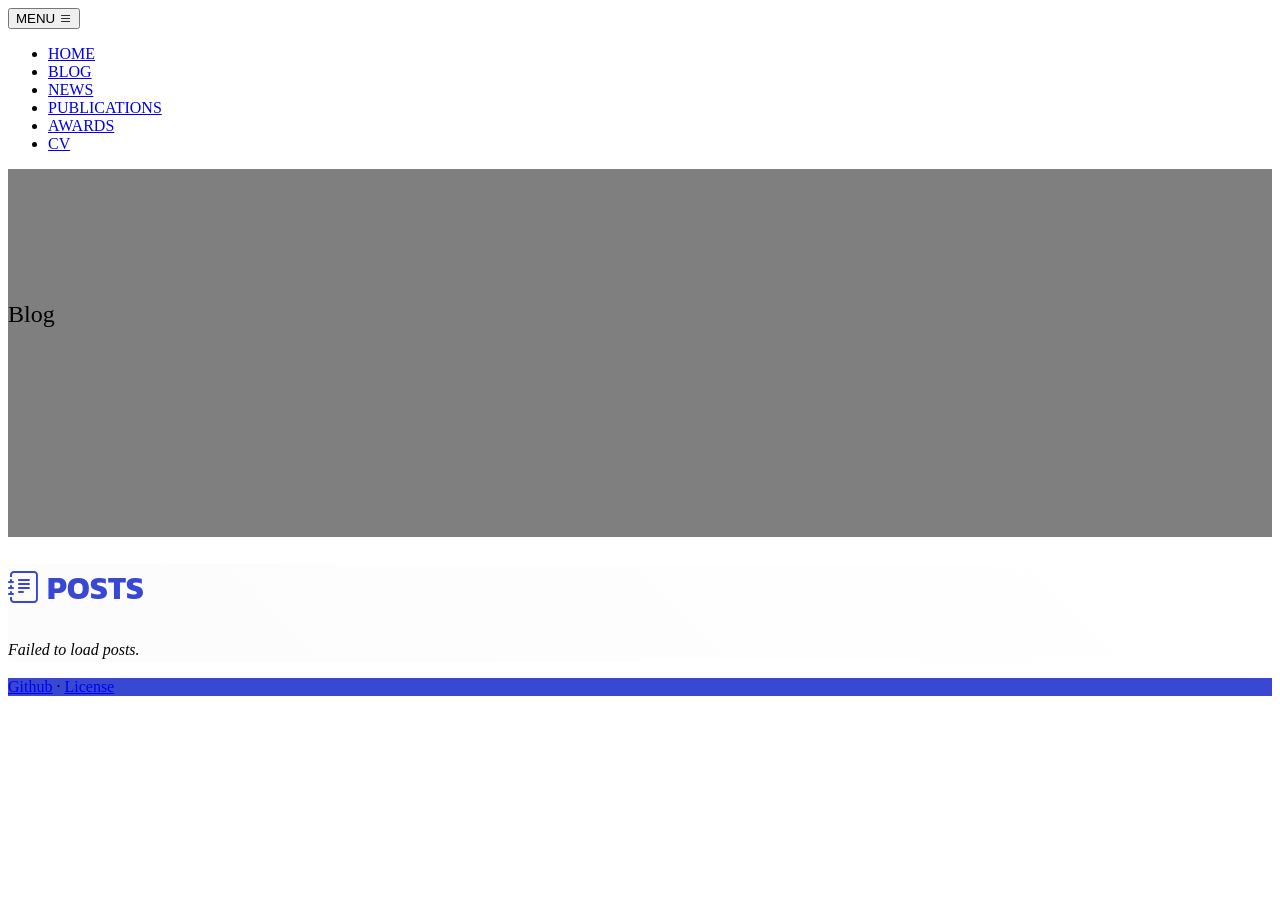
==== blog.html @ c530e41f "added mllm privacy" ====
<!DOCTYPE html>
<html lang="en">

<head>
    <meta charset="utf-8" />
    <meta name="viewport" content="width=device-width, initial-scale=1, shrink-to-fit=no" />
    <meta name="description" content="" />
    <meta name="author" content="" />
    <title id="title">Blog</title>
    <link rel="icon" type="image/x-icon" href="static/assets/jwang.ico" />
    <link href="https://cdn.jsdelivr.net/npm/bootstrap-icons@1.5.0/font/bootstrap-icons.css" rel="stylesheet" />
    <link rel="preconnect" href="https://fonts.gstatic.com" />
    <link href="https://fonts.googleapis.com/css2?family=Newsreader:ital,wght@0,600;1,600&amp;display=swap"
        rel="stylesheet" />
    <link
        href="https://fonts.googleapis.com/css2?family=Mulish:ital,wght@0,300;0,500;0,600;0,700;1,300;1,500;1,600;1,700&amp;display=swap"
        rel="stylesheet" />
    <link href="https://fonts.googleapis.com/css2?family=Kanit:ital,wght@0,400;1,400&amp;display=swap"
        rel="stylesheet" />
    <link type="text/css" href="static/css/styles.css" rel="stylesheet" />
    <link type="text/css" href="static/css/main.css" rel="stylesheet" />
</head>

<body id="page-top">
    <nav class="header navbar navbar-expand-lg navbar-light fixed-top shadow-sm" id="mainNav">
        <div class="container px-5">
            <a id="page-top-title" class="navbar-brand fw-bold" href="index.html"></a>
            <button class="navbar-toggler" type="button" data-bs-toggle="collapse" data-bs-target="#navbarResponsive"
                aria-controls="navbarResponsive" aria-expanded="false" aria-label="Toggle navigation">
                MENU
                <i class="bi-list"></i>
            </button>
            <div class="collapse navbar-collapse" id="navbarResponsive">
                <ul class="navbar-nav ms-auto me-4 my-3 my-lg-0">
                    <li class="nav-item">
                        <a class="nav-link me-lg-3" href="index.html">HOME</a>
                    </li>
                    <li class="nav-item">
                        <a class="nav-link me-lg-3 active" href="blog.html">BLOG</a>
                    </li>
                    <li class="nav-item">
                        <a class="nav-link me-lg-3" href="index.html#news">NEWS</a>
                    </li>
                    <li class="nav-item">
                        <a class="nav-link me-lg-3" href="index.html#publications">PUBLICATIONS</a>
                    </li>
                    <li class="nav-item">
                        <a class="nav-link me-lg-3" href="index.html#awards">AWARDS</a>
                    </li>
                    <li class="nav-item">
                        <a class="nav-link me-lg-3" href="docs/jwang_cv.pdf">CV</a>
                    </li>
                </ul>
            </div>
        </div>
    </nav>

    <section class="top-section" style="background-image: url('static/assets/img/THU.jpg');">
        <div class="top-section-content">
            <div class="container px-5">
                <div class="row">
                    <div class="col-lg-12">
                        <h2 class="text-white display-3 lh-1 mb-4 font-alt">Blog</h2>
                    </div>
                </div>
            </div>
        </div>
    </section>

    <section class="bg-gradient-primary-to-secondary-light py-5" id="blog">
        <div class="container px-5">
            <header>
                <h2 id="blog-subtitle"><i class="bi bi-journal-text"></i>&nbsp;POSTS</h2>
            </header>
            <div class="main-body" id="blog-list"></div>
        </div>
    </section>

    <footer class="bg-bottom text-center py-5">
        <div class="container px-5">
            <div class="text-white-50 small">
                <div id="copyright-text" class="mb-2"></div>
                <a id="github-link" href="https://github.com/lunamos">Github</a>
                <span class="mx-1">&middot;</span>
                <a id="license-link" href="https://github.com/lunamos/lunamos.github.io/blob/master/LICENSE">License</a>
            </div>
        </div>
    </footer>

    <script type="text/javascript" src="static/js/bootstrap.bundle.min.js"></script>
    <script type="text/javascript" src="static/js/js-yaml.min.js"></script>
    <script type="text/javascript" src="static/js/blog.js"></script>
</body>

</html>
---- static/css/main.css ----
@import "./styles.css";


:root{
    --h-title-color:#3948d2;
}

.header {
    border-bottom: solid 2px var(--bs-blue);
}

.bg-bottom {
    background-color: var(--h-title-color);
}

.top-section {
    position: relative;
    padding: 7rem 0;
    background-position: center;
    background-size: cover;
    height: 9rem;
}

.top-section h2 {
    font-weight: 400;
}

.top-section .top-section-content {
    position: relative;
    z-index: 1;
}

.top-section:before {
    content: "";
    position: absolute;
    top: 0;
    left: 0;
    width: 100%;
    height: 100%;
    background: rgba(0, 0, 0, 0.5);
}

section header h2{
    font-family: "Kanit", -apple-system, BlinkMacSystemFont, "Segoe UI", Roboto, "Helvetica Neue", Arial, sans-serif, "Apple Color Emoji", "Segoe UI Emoji", "Segoe UI Symbol", "Noto Color Emoji" !important;
    color: var(--h-title-color);
    font-size: 2.0rem;
    line-height: 3rem;
}

section .main-body{
    font-size: 1.0rem;
    font-weight: 200;
    line-height: 1.5rem;
}

#post-md img {
    display: block;
    max-width: 100%;
    height: auto;
    margin: 1rem auto;
}

#post-md table {
    border-collapse: collapse;
    margin: 1rem 0;
    width: 100%;
}

#post-md table th,
#post-md table td {
    border: 1px solid #cfcfcf;
    padding: 0.4rem 0.7rem;
}

#post-md table th {
    background-color: #f5f5f5;
    font-weight: 600;
}

section .container {
    max-width: 800px; /* 设置你想要的宽度，比如 800px */
}

.bg-gradient-primary-to-secondary-light {
    background: linear-gradient(45deg, #fcfcfc, #ffffff) !important;
}

.bg-gradient-primary-to-secondary-gray {
    background: linear-gradient(45deg, #f0f0f0, #f1f1f1) !important;
}



.on-top {
    position: relative;
    z-index: 10000;
}

.top-bg {
    background-position: center;
    background-size: fill;
    width: 100%;
    height: 100%;
}

.top-bg::before {
    content: "";
    position: absolute;
    top: 0;
    left: 0;
    width: 100%;
    height: 100%;
    background: rgba(0, 0, 0, 0.4);
}



.photo {
    position: relative;
}

.photo img {
    margin-right: 10%;
    height: 12rem;
    margin-top: 4rem;
}


.photo .screen {
    position: absolute;
    background-size: cover;
    pointer-events: auto;
}

.photo .button {
    position: absolute;
    cursor: pointer;
}

@media screen and (max-width: 991px) {

    .photo img {
        height: 12rem;
        margin-top: 3rem;
    }

}

@media screen and (max-width: 736px) {

    .photo img {
        height: 7rem;
        margin-top: 7rem;
    }

}
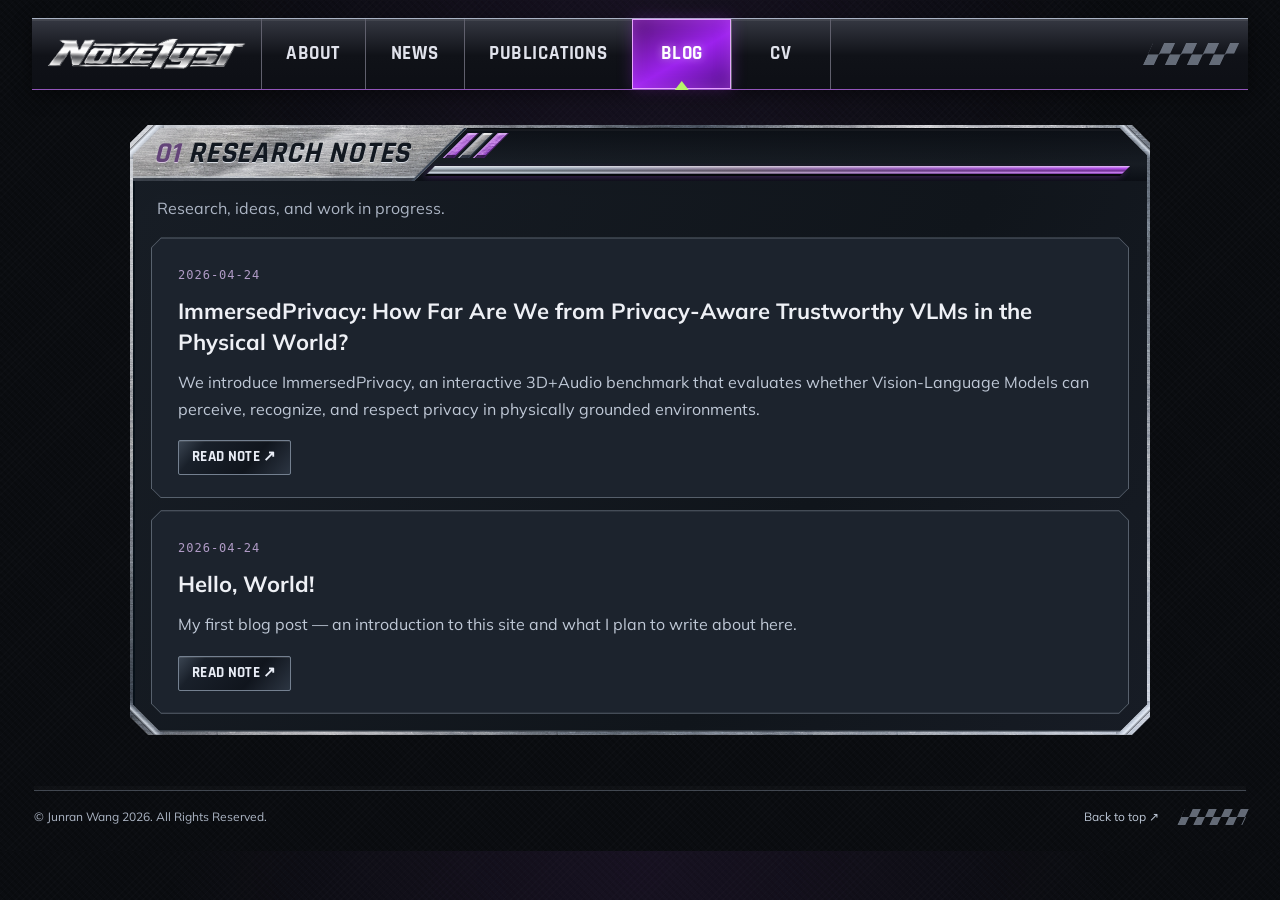
==== commit 46659bcb: "cool nfs ug theme" ====
--- a/blog.html
+++ b/blog.html
@@ -1,95 +1,51 @@
 <!DOCTYPE html>
 <html lang="en">
-
 <head>
     <meta charset="utf-8" />
-    <meta name="viewport" content="width=device-width, initial-scale=1, shrink-to-fit=no" />
-    <meta name="description" content="" />
-    <meta name="author" content="" />
-    <title id="title">Blog</title>
+    <meta name="viewport" content="width=device-width, initial-scale=1" />
+    <meta name="description" content="Junran Wang — AI safety, mechanistic interpretability, and language and multimodal models. M.S. student at Georgia Tech." />
+    <meta name="author" content="Junran Wang" />
+    <meta name="theme-color" content="#101217" />
+    <title id="title">Blog · Junran Wang</title>
     <link rel="icon" type="image/x-icon" href="static/assets/jwang.ico" />
-    <link href="https://cdn.jsdelivr.net/npm/bootstrap-icons@1.5.0/font/bootstrap-icons.css" rel="stylesheet" />
-    <link rel="preconnect" href="https://fonts.gstatic.com" />
-    <link href="https://fonts.googleapis.com/css2?family=Newsreader:ital,wght@0,600;1,600&amp;display=swap"
-        rel="stylesheet" />
-    <link
-        href="https://fonts.googleapis.com/css2?family=Mulish:ital,wght@0,300;0,500;0,600;0,700;1,300;1,500;1,600;1,700&amp;display=swap"
-        rel="stylesheet" />
-    <link href="https://fonts.googleapis.com/css2?family=Kanit:ital,wght@0,400;1,400&amp;display=swap"
-        rel="stylesheet" />
-    <link type="text/css" href="static/css/styles.css" rel="stylesheet" />
-    <link type="text/css" href="static/css/main.css" rel="stylesheet" />
+    <link rel="preconnect" href="https://fonts.googleapis.com" />
+    <link rel="preconnect" href="https://fonts.gstatic.com" crossorigin />
+    <link href="https://fonts.googleapis.com/css2?family=Mulish:wght@400;500;600;700;800&amp;family=Rajdhani:wght@600;700&amp;display=swap" rel="stylesheet" />
+    <link href="static/css/main.css" rel="stylesheet" />
 </head>
-
-<body id="page-top">
-    <nav class="header navbar navbar-expand-lg navbar-light fixed-top shadow-sm" id="mainNav">
-        <div class="container px-5">
-            <a id="page-top-title" class="navbar-brand fw-bold" href="index.html"></a>
-            <button class="navbar-toggler" type="button" data-bs-toggle="collapse" data-bs-target="#navbarResponsive"
-                aria-controls="navbarResponsive" aria-expanded="false" aria-label="Toggle navigation">
-                MENU
-                <i class="bi-list"></i>
-            </button>
-            <div class="collapse navbar-collapse" id="navbarResponsive">
-                <ul class="navbar-nav ms-auto me-4 my-3 my-lg-0">
-                    <li class="nav-item">
-                        <a class="nav-link me-lg-3" href="index.html">HOME</a>
-                    </li>
-                    <li class="nav-item">
-                        <a class="nav-link me-lg-3 active" href="blog.html">BLOG</a>
-                    </li>
-                    <li class="nav-item">
-                        <a class="nav-link me-lg-3" href="index.html#news">NEWS</a>
-                    </li>
-                    <li class="nav-item">
-                        <a class="nav-link me-lg-3" href="index.html#publications">PUBLICATIONS</a>
-                    </li>
-                    <li class="nav-item">
-                        <a class="nav-link me-lg-3" href="index.html#awards">AWARDS</a>
-                    </li>
-                    <li class="nav-item">
-                        <a class="nav-link me-lg-3" href="docs/jwang_cv.pdf">CV</a>
-                    </li>
-                </ul>
-            </div>
-        </div>
-    </nav>
-
-    <section class="top-section" style="background-image: url('static/assets/img/THU.jpg');">
-        <div class="top-section-content">
-            <div class="container px-5">
-                <div class="row">
-                    <div class="col-lg-12">
-                        <h2 class="text-white display-3 lh-1 mb-4 font-alt">Blog</h2>
-                    </div>
+<body id="page-top" data-page="blog">
+    <a class="skip-link" href="#main-content">Skip to content</a>
+    <div class="site-shell">
+        <header class="site-header" id="mainNav">
+            <a class="brand" href="index.html" aria-label="Junran Wang — home"><img src="static/assets/img/Nove1yst.png" alt="Nove1yst" width="2172" height="724" fetchpriority="high" /></a>
+            <button class="menu-toggle action-link" type="button" aria-controls="site-navigation" aria-expanded="false">Menu <span aria-hidden="true">☰</span></button>
+            <nav class="site-navigation" id="site-navigation" aria-label="Main navigation">
+                <a class="nav-link" href="index.html#home">ABOUT</a>
+                <a class="nav-link" href="index.html#news">NEWS</a>
+                <a class="nav-link" href="index.html#publications">PUBLICATIONS</a>
+                <a class="nav-link is-active" aria-current="page" href="blog.html">BLOG</a>
+                <a class="nav-link" href="docs/jwang_cv.pdf">CV</a>
+            </nav>
+            <span class="finish-line" aria-hidden="true"></span>
+        </header>
+        <main id="main-content" class="reading-layout">
+            <section id="blog" class="panel research-notes-section" aria-labelledby="blog-heading">
+                <header class="section-heading"><div class="title-plate"><span class="section-number" aria-hidden="true">01</span><h1 id="blog-heading">Research Notes</h1></div><span class="heading-rail" aria-hidden="true"><span class="rail-fins"><i></i><i></i><i></i></span><span class="rail-track"></span></span></header>
+                <div class="frame-content">
+                    <p class="page-intro">Research, ideas, and work in progress.</p>
+                    <div id="blog-list" class="blog-list" aria-busy="true"><p class="loading-copy">Loading posts…</p></div>
                 </div>
-            </div>
-        </div>
-    </section>
-
-    <section class="bg-gradient-primary-to-secondary-light py-5" id="blog">
-        <div class="container px-5">
-            <header>
-                <h2 id="blog-subtitle"><i class="bi bi-journal-text"></i>&nbsp;POSTS</h2>
-            </header>
-            <div class="main-body" id="blog-list"></div>
-        </div>
-    </section>
-
-    <footer class="bg-bottom text-center py-5">
-        <div class="container px-5">
-            <div class="text-white-50 small">
-                <div id="copyright-text" class="mb-2"></div>
-                <a id="github-link" href="https://github.com/lunamos">Github</a>
-                <span class="mx-1">&middot;</span>
-                <a id="license-link" href="https://github.com/lunamos/lunamos.github.io/blob/master/LICENSE">License</a>
-            </div>
-        </div>
-    </footer>
-
-    <script type="text/javascript" src="static/js/bootstrap.bundle.min.js"></script>
-    <script type="text/javascript" src="static/js/js-yaml.min.js"></script>
-    <script type="text/javascript" src="static/js/blog.js"></script>
+            </section>
+        </main>
+        <noscript><p class="notice">Enable JavaScript to load the blog posts.</p></noscript>
+        <footer class="site-footer">
+            <p id="copyright-text">&copy; Junran Wang 2026. All Rights Reserved.</p>
+            <a href="#page-top" class="back-to-top">Back to top <span aria-hidden="true">↗</span></a>
+            <span class="finish-line" aria-hidden="true"></span>
+        </footer>
+    </div>
+    <script src="static/js/js-yaml.min.js" defer></script>
+    <script src="static/js/site.js" defer></script>
+    <script src="static/js/blog.js" defer></script>
 </body>
-
 </html>
--- a/static/css/main.css
+++ b/static/css/main.css
@@ -1,156 +1,573 @@
-@import "./styles.css";
-
-
-:root{
-    --h-title-color:#3948d2;
-}
-
-.header {
-    border-bottom: solid 2px var(--bs-blue);
-}
-
-.bg-bottom {
-    background-color: var(--h-title-color);
-}
-
-.top-section {
-    position: relative;
-    padding: 7rem 0;
-    background-position: center;
-    background-size: cover;
-    height: 9rem;
-}
-
-.top-section h2 {
-    font-weight: 400;
-}
-
-.top-section .top-section-content {
-    position: relative;
-    z-index: 1;
-}
-
-.top-section:before {
-    content: "";
-    position: absolute;
+/* Nove1yst — a street-racing-inspired research portfolio. */
+:root {
+    color-scheme: dark;
+    --ink: #eef0f5;
+    --muted: #acb5c4;
+    --violet: #d18aff;
+    --violet-bright: #a936ff;
+    --lime: #b7f46b;
+    --surface: #12171e;
+    --line: #49515f;
+    --display-font: "Rajdhani", "Arial Narrow", Arial, sans-serif;
+    --body-font: "Mulish", "Segoe UI", Arial, sans-serif;
+    --cut: 18px;
+    --frame-width: 3px;
+    --inner-cut: calc(var(--cut) + 9px);
+    --content-gap: 4px;
+    --content-cut: calc(var(--inner-cut) - var(--content-gap) - var(--content-gap) + 1px);
+    --heading-height: 56px;
+    --frame-lighting: linear-gradient(135deg, #f0f6ffaa 0%, #c4d0e540 17%, #101b29aa 35%, #f3f5ff80 49%, #34435590 66%, #e3edffbb 100%);
+    --metal-texture: url("../assets/textures/weathered-steel.jpg");
+    --metal-scale: 340px 340px;
+    --panel-shape: polygon(var(--cut) 0, calc(100% - var(--cut)) 0, 100% var(--cut), 100% calc(100% - var(--cut)), calc(100% - var(--cut)) 100%, var(--cut) 100%, 0 calc(100% - var(--cut)), 0 var(--cut));
+    --content-shape: polygon(var(--content-cut) 0, calc(100% - var(--content-cut)) 0, 100% var(--content-cut), 100% calc(100% - var(--content-cut)), calc(100% - var(--content-cut)) 100%, var(--content-cut) 100%, 0 calc(100% - var(--content-cut)), 0 var(--content-cut));
+    /* One continuous rim, with an inner hole exactly matching the recessed face. */
+    --frame-ring: polygon(evenodd,
+        var(--cut) 0, calc(100% - var(--cut)) 0, 100% var(--cut),
+        100% calc(100% - var(--cut)), calc(100% - var(--cut)) 100%,
+        var(--cut) 100%, 0 calc(100% - var(--cut)), 0 var(--cut), var(--cut) 0,
+        calc(var(--frame-width) + var(--inner-cut)) var(--frame-width),
+        var(--frame-width) calc(var(--frame-width) + var(--inner-cut)),
+        var(--frame-width) calc(100% - var(--frame-width) - var(--inner-cut)),
+        calc(var(--frame-width) + var(--inner-cut)) calc(100% - var(--frame-width)),
+        calc(100% - var(--frame-width) - var(--inner-cut)) calc(100% - var(--frame-width)),
+        calc(100% - var(--frame-width)) calc(100% - var(--frame-width) - var(--inner-cut)),
+        calc(100% - var(--frame-width)) calc(var(--frame-width) + var(--inner-cut)),
+        calc(100% - var(--frame-width) - var(--inner-cut)) var(--frame-width),
+        calc(var(--frame-width) + var(--inner-cut)) var(--frame-width), var(--cut) 0);
+
+}
+
+* { box-sizing: border-box; }
+html { scroll-behavior: smooth; scroll-padding-top: 96px; }
+body {
+    margin: 0;
+    min-width: 320px;
+    color: var(--ink);
+    background-color: #0b0d11;
+    background-image:
+        radial-gradient(ellipse at 50% 0, #48256235, transparent 52%),
+        repeating-linear-gradient(135deg, #ffffff03 0, #ffffff03 1px, transparent 1px, transparent 5px),
+        repeating-linear-gradient(45deg, #00000030 0, #00000030 2px, transparent 2px, transparent 5px);
+    font-family: var(--body-font);
+    font-size: 16px;
+    line-height: 1.65;
+    -webkit-font-smoothing: antialiased;
+}
+a { color: var(--violet); text-underline-offset: 4px; }
+a:hover { color: #e7bcff; }
+button, input { font: inherit; }
+button, a { -webkit-tap-highlight-color: transparent; }
+button { cursor: pointer; }
+img { display: block; max-width: 100%; height: auto; }
+figure, p, h1, h2, h3, h4 { margin: 0; }
+[hidden] { display: none !important; }
+::selection { background: #7530b4; color: #fff; }
+:focus-visible { outline: 2px solid var(--lime); outline-offset: 4px; }
+.site-shell { width: min(1480px, calc(100% - 64px)); margin-inline: auto; }
+.skip-link { position: fixed; top: -80px; left: 24px; z-index: 100; padding: 10px 20px; background: #1b1029; }
+.skip-link:focus { top: 8px; }
+
+/* The original banner artwork now serves as the compact navigation logo. */
+.site-header {
+    --nav-height: 72px;
+    position: sticky;
     top: 0;
-    left: 0;
+    z-index: 20;
+    display: flex;
+    align-items: stretch;
+    min-height: var(--nav-height);
+    padding: 0 14px 0 0;
+    margin-top: 18px;
+    margin-bottom: 24px;
+    background: linear-gradient(180deg, #353842, #101218 52%, #0d0f15);
+    border-top: 1px solid #aab3c4;
+    border-bottom: 1px solid #9255ba;
+    box-shadow: 0 5px 18px #0007, inset 0 2px 0 #ffffff13;
+}
+.brand {
+    display: grid;
+    place-items: center;
+    flex: 0 0 230px;
+    height: calc(var(--nav-height) - 2px);
+    overflow: hidden;
+    text-decoration: none;
+    background: transparent;
+    border-right: 1px solid #60606d;
+}
+.brand img {
     width: 100%;
     height: 100%;
-    background: rgba(0, 0, 0, 0.5);
-}
-
-section header h2{
-    font-family: "Kanit", -apple-system, BlinkMacSystemFont, "Segoe UI", Roboto, "Helvetica Neue", Arial, sans-serif, "Apple Color Emoji", "Segoe UI Emoji", "Segoe UI Symbol", "Noto Color Emoji" !important;
-    color: var(--h-title-color);
-    font-size: 2.0rem;
-    line-height: 3rem;
-}
-
-section .main-body{
-    font-size: 1.0rem;
-    font-weight: 200;
-    line-height: 1.5rem;
-}
-
-#post-md img {
+    min-width: 0;
+    min-height: 0;
+    object-fit: contain;
+    object-position: center;
+    /* The source PNG is opaque: screen blending lets its black backdrop disappear. */
+    mix-blend-mode: screen;
+}
+.site-navigation { display: flex; align-items: stretch; flex: 1; }
+.nav-link {
+    position: relative;
+    display: grid;
+    place-items: center;
+    min-width: 100px;
+    padding: 14px 25px;
+    margin-left: -1px;
+    text-decoration: none;
+    color: #e0e2eb;
+    font: 700 19px / 1.2 var(--display-font);
+    letter-spacing: 0.6px;
+    border-right: 1px solid #60606d;
+    transition: background-color 150ms, color 150ms;
+}
+.nav-link:hover { color: #fff; background: #61258360; }
+.nav-link.is-active {
+    color: #fff;
+    background: linear-gradient(150deg, #551475, #9c22ed 55%, #511086);
+    box-shadow: inset 0 0 0 1px #e6a4ff, inset 0 0 15px #c552fa80, 0 0 14px #b030fc40;
+    text-shadow: 0 0 9px #ffffff70;
+}
+.nav-link.is-active::after {
+    content: "";
+    position: absolute;
+    bottom: -1px;
+    left: calc(50% - 7px);
+    width: 14px;
+    height: 9px;
+    background: var(--lime);
+    clip-path: polygon(50% 0, 100% 100%, 0 100%);
+}
+.finish-line {
+    flex: 0 0 86px;
+    align-self: center;
     display: block;
-    max-width: 100%;
-    height: auto;
-    margin: 1rem auto;
-}
-
-#post-md table {
-    border-collapse: collapse;
-    margin: 1rem 0;
-    width: 100%;
-}
-
-#post-md table th,
-#post-md table td {
-    border: 1px solid #cfcfcf;
-    padding: 0.4rem 0.7rem;
-}
-
-#post-md table th {
-    background-color: #f5f5f5;
-    font-weight: 600;
-}
-
-section .container {
-    max-width: 800px; /* 设置你想要的宽度，比如 800px */
-}
-
-.bg-gradient-primary-to-secondary-light {
-    background: linear-gradient(45deg, #fcfcfc, #ffffff) !important;
-}
-
-.bg-gradient-primary-to-secondary-gray {
-    background: linear-gradient(45deg, #f0f0f0, #f1f1f1) !important;
-}
-
-
-
-.on-top {
-    position: relative;
-    z-index: 10000;
-}
-
-.top-bg {
-    background-position: center;
-    background-size: fill;
-    width: 100%;
+    width: 86px;
+    height: 22px;
+    margin-left: auto;
+    transform: skewX(-25deg);
+    opacity: 0.65;
+    background: repeating-conic-gradient(#929cac 0% 25%, transparent 0% 50%) 0 0 / 22px 22px;
+}
+.menu-toggle { display: none !important; }
+
+/* The same weathered steel is used for plates, anodized fins, and frame edges. */
+.home-layout { display: grid; grid-template-columns: 300px minmax(0, 1fr); align-items: start; gap: 24px; }
+.sidebar, .research-column { display: grid; gap: 24px; min-width: 0; }
+.panel {
+    position: relative;
+    isolation: isolate;
+    min-width: 0;
+    padding: var(--frame-width);
+    background-color: #8c98a6;
+    background-image: var(--frame-lighting), var(--metal-texture);
+    background-size: 100% 100%, var(--metal-scale);
+    background-blend-mode: hard-light, normal;
+    clip-path: var(--panel-shape);
+}
+.panel::before {
+    content: "";
+    position: absolute;
+    z-index: -1;
+    inset: var(--frame-width);
+    background: linear-gradient(120deg, #171d25, #10151b 65%, #171c25);
+    clip-path: polygon(var(--inner-cut) 0, calc(100% - var(--inner-cut)) 0, 100% var(--inner-cut), 100% calc(100% - var(--inner-cut)), calc(100% - var(--inner-cut)) 100%, var(--inner-cut) 100%, 0 calc(100% - var(--inner-cut)), 0 var(--inner-cut));
+    box-shadow: inset 0 1px 0 #000, inset 0 3px 0 #ffffff20, inset 0 -2px 0 #c3d2e42b, inset 2px 0 0 #071018;
+    pointer-events: none;
+}
+.panel::after {
+    content: "";
+    position: absolute;
+    z-index: 2;
+    inset: 0;
+    pointer-events: none;
+    /* All four miters are part of the same rim; headers cannot paint over them. */
+    clip-path: var(--frame-ring);
+    background:
+        linear-gradient(135deg, transparent 34%, #080b1170 35%, #edf5ffc0 40%, #b9c8dc45 46%, #050811a0 63%, transparent 65%) left top / 34px 34px no-repeat,
+        linear-gradient(225deg, transparent 34%, #080b1170 35%, #edf5ffc0 40%, #b9c8dc45 46%, #050811a0 63%, transparent 65%) right top / 34px 34px no-repeat,
+        linear-gradient(45deg, transparent 34%, #080b1170 35%, #edf5ffc0 40%, #b9c8dc45 46%, #050811a0 63%, transparent 65%) left bottom / 34px 34px no-repeat,
+        linear-gradient(315deg, transparent 34%, #080b1170 35%, #edf5ffc0 40%, #b9c8dc45 46%, #050811a0 63%, transparent 65%) right bottom / 34px 34px no-repeat,
+        var(--frame-lighting) center / 100% 100%, var(--metal-texture) 0 0 / var(--metal-scale);
+    background-blend-mode: normal, normal, normal, normal, hard-light, normal;
+}
+/* Reading content is inset and clipped independently from the decorative frame. */
+.panel > .panel-body, .panel > .profile-body, .frame-content {
+    position: relative;
+    min-width: 0;
+    margin: var(--content-gap);
+    clip-path: var(--content-shape);
+    background: linear-gradient(120deg, #171d25, #10151b 65%, #171c25);
+}
+.panel-heading, .section-heading {
+    position: relative;
+    display: flex;
+    align-items: center;
+    gap: 0;
+    height: var(--heading-height);
+    padding: 0 20px 0 0;
+    background: linear-gradient(180deg, #080b11bb, #2a303833 70%, #070a10aa);
+    box-shadow: 0 2px 0 #05080c, 0 3px 0 #6c78852b;
+    clip-path: polygon(var(--cut) 0, calc(100% - var(--cut)) 0, 100% var(--cut), 100% 100%, 0 100%, 0 var(--cut));
+}
+.panel > .panel-heading, .panel > .section-heading {
+    /* Start the plate at the same origin as the outer rim, not inside its inset. */
+    margin: calc(0px - var(--frame-width)) calc(0px - var(--frame-width)) 0;
+}
+.title-plate {
+    position: relative;
+    flex: 0 1 auto;
+    display: flex;
+    align-items: center;
+    gap: 8px;
+    min-width: 0;
     height: 100%;
-}
-
-.top-bg::before {
+    padding: 0 calc(var(--heading-height) + 4px) 0 24px;
+    /* The upper-left cut shares the rim's endpoints; the trailing cut is also 45deg. */
+    clip-path: polygon(var(--cut) 0, 100% 0, calc(100% - var(--heading-height)) 100%, 0 100%, 0 var(--cut));
+    background-color: #acb6c1;
+    background-image:
+        linear-gradient(160deg, #f3f7ff90 0%, #ffffff20 25%, #40495635 44%, #eef5ff65 48%, #a8b6cd15 68%, #131f3860 100%),
+        var(--metal-texture);
+    background-size: 100% 100%, var(--metal-scale);
+    background-position: 0 0;
+    background-blend-mode: hard-light, normal;
+    box-shadow: inset 0 2px 0 #f3f7ffe0, inset 0 4px 0 #ffffff20, inset 0 -3px 0 #171e29c0, inset 0 -5px 0 #c3ccd670;
+}
+.title-plate::after {
     content: "";
     position: absolute;
-    top: 0;
-    left: 0;
-    width: 100%;
-    height: 100%;
-    background: rgba(0, 0, 0, 0.4);
-}
-
-
-
-.photo {
-    position: relative;
-}
-
-.photo img {
-    margin-right: 10%;
-    height: 12rem;
-    margin-top: 4rem;
-}
-
-
-.photo .screen {
-    position: absolute;
-    background-size: cover;
-    pointer-events: auto;
-}
-
-.photo .button {
-    position: absolute;
-    cursor: pointer;
-}
-
-@media screen and (max-width: 991px) {
-
-    .photo img {
-        height: 12rem;
-        margin-top: 3rem;
-    }
-
-}
-
-@media screen and (max-width: 736px) {
-
-    .photo img {
-        height: 7rem;
-        margin-top: 7rem;
-    }
-
-}
+    inset: 0;
+    pointer-events: none;
+    /* A 3px seam tracks the exact trailing cut, without a separately rotated strip. */
+    clip-path: polygon(calc(100% - 3px) 0, 100% 0, calc(100% - var(--heading-height)) 100%, calc(100% - var(--heading-height) - 3px) 100%);
+    background: linear-gradient(90deg, #d9e4f4, #222e3d);
+}
+.title-plate h1, .title-plate h2 {
+    min-width: 0;
+    color: #121820;
+    font: italic 700 30px / 1.3 var(--display-font);
+    letter-spacing: 0.8px;
+    text-transform: uppercase;
+    white-space: nowrap;
+    text-shadow: 0 1px 0 #f1f6ffc0;
+}
+.panel-heading .title-plate { flex: 0 1 auto; }
+.panel-heading h2 { font-size: 28px; }
+.panel-body { padding: 22px 26px 25px; }
+.section-number {
+    flex: 0 0 auto;
+    font: italic 700 29px / 1 var(--display-font);
+    color: #634478;
+    text-shadow: 0 1px 0 #f3deffb0;
+}
+.heading-rail {
+    --rail-height: 8px;
+    --rail-bottom: 7px;
+    --fin-height: calc(var(--heading-height) / 2 - 3px);
+    --fin-top: calc((var(--heading-height) - var(--rail-height) - var(--rail-bottom) - var(--fin-height)) / 2);
+    position: relative;
+    flex: 1;
+    display: flex;
+    align-items: center;
+    min-width: 72px;
+    align-self: stretch;
+    margin-left: calc(6px - var(--heading-height) / 2);
+    gap: 12px;
+}
+.rail-fins {
+    position: absolute;
+    display: flex;
+    gap: 4px;
+    /* Equal space above the fins and between their lower edge and the rail. */
+    top: var(--fin-top);
+    left: calc(var(--heading-height) / 2 - var(--fin-top));
+    height: var(--fin-height);
+    transform: skewX(-45deg);
+    transform-origin: top left;
+}
+.rail-fins i {
+    display: block;
+    flex: 0 0 11px;
+    width: 11px;
+    background-color: #784298;
+    background-image:
+        linear-gradient(105deg, #e5baff80, #60119f30 45%, #b377e235 60%, #270847a0),
+        var(--metal-texture);
+    background-size: 100% 100%, 190px 190px;
+    background-blend-mode: overlay, luminosity;
+    border-left: 1px solid #e2b2ff;
+    border-right: 1px solid #2d0f45;
+    box-shadow: inset 0 2px 0 #eccbff99, inset 0 -3px 0 #1a092bc0;
+}
+.rail-fins i:nth-child(2) {
+    background-color: #b8c1cc;
+    background-image: linear-gradient(105deg, #ffffff90, #a9b9cc10 45%, #15243665), var(--metal-texture);
+    background-blend-mode: hard-light, normal;
+    border-left-color: #edf4ff;
+    border-right-color: #303e51;
+    box-shadow: inset 0 2px 0 #ffffffb0, inset 0 -3px 0 #151d2dc0;
+}
+.rail-fins i:nth-child(3) { background-position: center, 45% 70%; }
+.rail-track {
+    position: absolute;
+    /* Extend beneath the shortened fins, parallel to the title plate's trailing cut. */
+    left: calc(var(--rail-height) + var(--rail-bottom) - var(--heading-height) / 2);
+    right: 0;
+    bottom: var(--rail-bottom);
+    height: var(--rail-height);
+    transform: skewX(-45deg);
+    transform-origin: top left;
+    background-image:
+        linear-gradient(180deg, #ffffffaa, #ffffff05 30%, #0006 62%, #ffffff45 80%, #080a1660),
+        linear-gradient(90deg, #b7c3cf 0%, #9eaab9 18%, #95839f 44%, #9e60c5 68%, #b34ceb 100%);
+    box-shadow: 0 2px 0 #05070b, 0 3px 5px #aa43e54d;
+}
+.profile-body { padding: 16px 20px 22px; }
+.portrait-frame {
+    padding: 5px;
+    margin-bottom: 18px;
+    background-image: linear-gradient(135deg, #e3f1ffb0, #677d9370 47%, #172537bb 50%, #deebffa0), var(--metal-texture);
+    background-size: 100% 100%, var(--metal-scale);
+    background-blend-mode: hard-light, normal;
+    clip-path: var(--panel-shape);
+}
+.portrait-frame img { width: 100%; aspect-ratio: 1; object-fit: cover; clip-path: var(--panel-shape); }
+.profile-copy h1 { font: 700 33px / 1.15 var(--display-font); letter-spacing: 0.2px; text-transform: uppercase; }
+.profile-copy p { font-size: 14px; line-height: 1.55; }
+.profile-copy .profile-name-cn { margin: 3px 0 10px; font-size: 22px; letter-spacing: 2px; }
+.profile-copy .profile-location { margin-top: 8px; color: var(--muted); }
+.profile-links { display: flex; flex-wrap: wrap; gap: 7px; margin: 20px 0; }
+.profile-education { padding-top: 16px; border-top: 1px solid #77839177; }
+.profile-education p + p { margin-top: 5px; }
+.profile-education span { display: inline-block; width: 36px; color: var(--muted); }
+
+.action-link {
+    display: inline-flex;
+    align-items: center;
+    justify-content: center;
+    gap: 7px;
+    min-height: 35px;
+    padding: 5px 13px;
+    border: 1px solid #748090;
+    border-radius: 2px;
+    color: #e9edf6;
+    background: linear-gradient(130deg, #3b4552, #19202a 20%, #10151d 65%, #2c3542);
+    box-shadow: inset 0 1px 0 #ffffff1a;
+    font: 700 15px / 1.25 var(--display-font);
+    letter-spacing: 0.35px;
+    text-decoration: none;
+    text-transform: uppercase;
+    transition: border-color 150ms, background 150ms, color 150ms;
+}
+.action-link:hover, .action-link:focus-visible { color: #fff; border-color: var(--violet); background: linear-gradient(130deg, #594168, #241432); }
+.action-link span { font: 16px / 1 var(--body-font); }
+.prose { overflow-wrap: anywhere; }
+.prose p + p { margin-top: 16px; }
+.prose strong { font-weight: 800; }
+#home-md strong { color: #dcb1ff; }
+.prose ul, .prose ol { padding-left: 22px; margin: 0; }
+.prose li + li { margin-top: 10px; }
+.prose ul ul { margin-top: 8px; color: #c4cbd7; }
+.prose li::marker { color: #b081d0; }
+.news-feed { padding: 8px 22px 20px; }
+.news-feed h4 { margin: 18px 0 8px; color: #b7c0d1; font: 400 13px / 1.5 ui-monospace, SFMono-Regular, Consolas, monospace; letter-spacing: 1px; text-transform: uppercase; }
+.news-feed h4:not(:first-child) { padding-top: 16px; border-top: 1px solid #5c677455; }
+.news-feed p { font-size: 13px; line-height: 1.7; color: #c4cbd7; }
+.news-feed a { color: #e0d8eb; text-decoration-color: #89709e; }
+.news-feed a:hover { color: var(--violet); }
+.news-feed strong { color: #e4eaf5; }
+.friend-list { display: flex; gap: 18px; flex-wrap: wrap; }
+.friend-card { flex: 1 1 88px; max-width: 110px; font-size: 13px; }
+.friend-card img { width: 100%; aspect-ratio: 1; object-fit: cover; margin-bottom: 8px; border: 1px solid #667382; }
+.friend-card a { color: #cdd4e0; text-decoration: none; }
+
+/* A shared steel enclosure contains quieter, individually outlined paper cards. */
+.publications-section { min-width: 0; }
+.publication-list, .blog-list { display: grid; gap: 12px; padding: 14px; }
+.publication-card, .blog-card {
+    --card-cut: 10px;
+    --card-inner-cut: calc(var(--card-cut) - 1px);
+    --card-fill: #1c232d;
+    position: relative;
+    isolation: isolate;
+    min-width: 0;
+    padding: 1px;
+    background: #84909f99;
+    clip-path: polygon(var(--card-cut) 0, calc(100% - var(--card-cut)) 0, 100% var(--card-cut), 100% calc(100% - var(--card-cut)), calc(100% - var(--card-cut)) 100%, var(--card-cut) 100%, 0 calc(100% - var(--card-cut)), 0 var(--card-cut));
+    transition: background-color 160ms;
+}
+.publication-card::before, .blog-card::before {
+    content: "";
+    position: absolute;
+    z-index: -1;
+    inset: 1px;
+    background: var(--card-fill);
+    clip-path: polygon(var(--card-inner-cut) 0, calc(100% - var(--card-inner-cut)) 0, 100% var(--card-inner-cut), 100% calc(100% - var(--card-inner-cut)), calc(100% - var(--card-inner-cut)) 100%, var(--card-inner-cut) 100%, 0 calc(100% - var(--card-inner-cut)), 0 var(--card-inner-cut));
+    pointer-events: none;
+}
+.publication-card:hover, .publication-card:focus-within, .blog-card:hover, .blog-card:focus-within { --card-fill: #242b37; background: #b5bed0; }
+.publication-content {
+    display: grid;
+    grid-template-columns: minmax(180px, 29%) minmax(0, 1fr);
+    align-items: center;
+    min-width: 0;
+    gap: 20px;
+    padding: 16px;
+}
+.publication-figure { overflow: hidden; padding: 6px; background: #f4f5f8; border: 1px solid #8a96a9; }
+.publication-figure img { width: 100%; max-height: 205px; object-fit: contain; transition: transform 200ms; }
+.publication-card:hover img { transform: scale(1.025); }
+.publication-details { min-width: 0; }
+.publication-title { margin: 0 0 7px; font: 800 18px / 1.45 var(--body-font); color: #f0f2f7; overflow-wrap: anywhere; }
+.publication-authors { font-size: 12px; line-height: 1.65; color: var(--muted); }
+.publication-authors strong { color: #dfe4ed; font-weight: 700; }
+.publication-venue { margin: 10px 0; }
+.venue-badge { display: inline-block; max-width: 100%; padding: 3px 8px; border: 1px solid; border-radius: 3px; font-size: 12px; font-weight: 500; line-height: 1.5; }
+.venue-badge--icml { color: #e1a5ff; background: #6f258326; border-color: #ac54d0; }
+.venue-badge--iclr { color: #b1ef8b; background: #365c2126; border-color: #6da04c; }
+.venue-badge--arxiv { color: #ffafb9; background: #6e233a26; border-color: #b65270; }
+.venue-badge strong { font-weight: 800; }
+.publication-links { display: flex; flex-wrap: wrap; gap: 7px; }
+.publication-links .action-link { min-height: 30px; padding: 4px 10px; font-size: 13px; }
+
+.site-footer { display: flex; align-items: center; gap: 22px; margin: 30px 2px 24px; padding: 16px 0 0; border-top: 1px solid #737d8a88; box-shadow: 0 -4px 0 #ffffff05; color: var(--muted); font-size: 12px; }
+.site-footer .finish-line { flex-basis: 65px; width: 65px; height: 16px; background-size: 16px 16px; }
+.back-to-top { margin-left: auto; color: #bdc7d6; text-decoration: none; white-space: nowrap; }
+.site-footer .finish-line { margin-left: 0; }
+.loading-copy, .notice { color: var(--muted); padding: 10px; }
+.notice { margin: 20px 0; border-left: 2px solid var(--violet); background: #281938; }
+.retry-button { margin-top: 12px; }
+
+/* Blog and article pages share the same visual language. */
+.reading-layout { width: min(1020px, 100%); margin: 35px auto 55px; }
+.page-intro { color: var(--muted); margin: 18px 0 25px; }
+.research-notes-section .page-intro { margin: 14px 20px 2px; }
+.blog-card-content { padding: 22px 26px; }
+.blog-card h2 { font-size: 22px; line-height: 1.4; margin: 9px 0 12px; }
+.blog-card h2 a { color: var(--ink); text-decoration: none; }
+.blog-card h2 a:hover { color: var(--violet); }
+.blog-card p { color: #bfc8d6; }
+.blog-card .action-link { margin-top: 18px; }
+.eyebrow { font: 400 12px / 1.6 ui-monospace, SFMono-Regular, Consolas, monospace; text-transform: uppercase; color: #b09bc6; letter-spacing: 1px; }
+.eyebrow span { padding: 0 8px; }
+.post-layout { width: min(960px, 100%); }
+.back-link { display: inline-block; margin-bottom: 24px; color: #c8b8d9; text-decoration: none; font-size: 14px; }
+.article-heading { padding: 36px 40px 26px; border-bottom: 1px solid #66717d66; }
+.article-heading h1 { font-size: clamp(26px, 3vw, 38px); line-height: 1.25; margin-top: 15px; overflow-wrap: anywhere; }
+.article-prose { padding: 30px 40px 40px; font-size: 16px; line-height: 1.85; }
+.article-prose h1, .article-prose h2, .article-prose h3, .article-prose h4 { margin: 32px 0 16px; line-height: 1.4; color: #f0e9fa; }
+.article-prose h1, .article-prose h2 { font-size: 25px; }
+.article-prose h3 { font-size: 20px; }
+.article-prose ul, .article-prose ol { margin: 15px 0; }
+.article-prose img { max-width: 100%; height: auto; margin: 24px auto; padding: 8px; background: #fff; border-radius: 2px; }
+.article-prose blockquote { margin: 24px 0; padding: 18px 24px; border-left: 3px solid #ac63d7; background: #a468d010; }
+.article-prose hr { margin: 28px 0; border: 0; border-top: 1px solid #67738666; }
+.article-prose code { color: #e5b8ff; font-size: 0.9em; background: #0004; padding: 2px 4px; }
+.article-prose pre { padding: 18px; background: #090d13; overflow: auto; }
+.table-scroll { max-width: 100%; overflow-x: auto; margin: 24px 0; }
+.article-prose table { border-collapse: collapse; width: 100%; font-size: 14px; }
+.article-prose th, .article-prose td { padding: 10px 12px; border: 1px solid #546071; text-align: left; }
+.article-prose th { background: #282330; }
+.article-prose mjx-container[display="true"] { max-width: 100%; overflow-x: auto; overflow-y: hidden; padding-block: 6px; }
+#maillist { margin-top: 26px; }
+.subscribe-form { display: flex; gap: 12px; margin-top: 8px; }
+.subscribe-form input[type="email"] { min-width: 0; flex: 1; padding: 10px 14px; background: #0d1118; border: 1px solid #667484; border-radius: 2px; color: #edf1f8; }
+.subscribe-form button { padding-inline: 22px; }
+#maillist-thanks { margin-top: 16px; color: var(--lime); }
+
+@media (min-width: 1500px) {
+    .home-layout { grid-template-columns: 320px minmax(0, 1fr); }
+    .publication-content { padding: 17px; gap: 24px; }
+}
+@media (max-width: 1180px) {
+    .site-shell { width: calc(100% - 40px); }
+    .home-layout { grid-template-columns: 265px minmax(0, 1fr); gap: 20px; }
+    .brand { flex-basis: 200px; }
+    .nav-link { min-width: 76px; padding-inline: 18px; }
+    .site-header > .finish-line { display: none; }
+    .profile-body { padding-inline: 17px; }
+    .profile-links { gap: 5px; }
+    .profile-links .action-link { padding-inline: 9px; }
+    .publication-content { grid-template-columns: minmax(150px, 27%) minmax(0, 1fr); gap: 15px; padding: 14px; }
+    .panel-body { padding: 20px 22px; }
+}
+@media (max-width: 900px) {
+    html { scroll-padding-top: 84px; }
+    .site-header { --nav-height: 64px; flex-wrap: wrap; margin-top: 12px; }
+    .brand { flex-basis: 190px; }
+    .menu-toggle { display: inline-flex !important; align-self: center; margin-left: auto; min-height: 40px; }
+    .site-navigation { display: none; flex: 0 0 100%; padding: 8px 12px 12px; gap: 5px; }
+    .site-navigation.is-open { display: flex; flex-wrap: wrap; }
+    .nav-link { flex: 1 1 auto; min-width: 90px; transform: none; padding: 13px 15px; font-size: 17px; border: 1px solid #5a5262; }
+    .nav-link.is-active::after { transform: none; }
+    .home-layout { grid-template-columns: 230px minmax(0, 1fr); gap: 18px; }
+    .sidebar, .research-column { gap: 18px; }
+    .profile-copy h1 { font-size: 29px; }
+    .profile-copy p { font-size: 13px; }
+    .profile-links .action-link { flex: 1; }
+    .panel-heading, .section-heading { --heading-height: 50px; padding-right: 18px; }
+    .title-plate { padding-left: 21px; gap: 6px; }
+    .title-plate h1, .title-plate h2 { font-size: 25px; }
+    .section-number { font-size: 25px; }
+    .publication-content { grid-template-columns: 1fr; gap: 14px; padding: 15px; }
+    .publication-figure img { max-height: 200px; }
+}
+@media (max-width: 700px) {
+    .site-shell { width: calc(100% - 28px); }
+    .home-layout { display: flex; flex-direction: column; }
+    .sidebar, .research-column { display: contents; }
+    .home-layout > *, .sidebar > *, .research-column > * { width: 100%; }
+    .profile-panel { order: 0; }
+    #home { order: 1; }
+    #publications { order: 2; }
+    #news { order: 3; }
+    #experience { order: 4; }
+    #awards { order: 5; }
+    #friends { order: 6; }
+    .profile-body { display: grid; grid-template-columns: 125px minmax(0, 1fr); gap: 18px; padding: 18px; }
+    .portrait-frame { align-self: start; margin: 0; }
+    .profile-copy h1 { font-size: 29px; }
+    .profile-copy .profile-name-cn { font-size: 19px; margin-bottom: 6px; }
+    .profile-links { margin: 14px 0; }
+    .profile-links .action-link { padding-inline: 8px; min-height: 40px; }
+    .profile-education { padding-top: 12px; }
+    .publication-content { grid-template-columns: minmax(135px, 30%) minmax(0, 1fr); padding: 14px; }
+    .publication-title { font-size: 18px; }
+    .publication-links .action-link { min-height: 40px; }
+    .news-feed { padding: 8px 22px 22px; }
+    .news-feed p { font-size: 14px; }
+    .friend-card { max-width: 100px; }
+    .site-footer { flex-wrap: wrap; gap: 12px; font-size: 11px; }
+    .site-footer .finish-line { display: none; }
+    .article-heading { padding: 25px 22px; }
+    .article-prose { padding: 24px 22px; }
+    .reading-layout { margin-block: 25px 35px; }
+    .blog-card-content { padding: 18px; }
+    .subscribe-form { flex-wrap: wrap; }
+    .subscribe-form input[type="email"] { flex-basis: 100%; }
+}
+@media (max-width: 480px) {
+    .profile-body { grid-template-columns: 95px minmax(0, 1fr); gap: 13px; padding: 16px; }
+    .profile-copy h1 { font-size: 26px; }
+    .profile-links { margin-bottom: 0; }
+    .profile-links .action-link { font-size: 13px; }
+    .profile-education { display: none; }
+    .publication-content { grid-template-columns: minmax(0, 1fr); padding: 15px; }
+    .publication-figure img { max-height: 220px; }
+    .panel-body { padding: 19px 20px; }
+    .publication-list, .blog-list { padding: 9px; gap: 10px; }
+    .title-plate h1, .title-plate h2 { font-size: 21px; letter-spacing: 0.3px; }
+    .panel-heading, .section-heading { --heading-height: 46px; padding-right: 16px; }
+    .title-plate { padding-left: 19px; gap: 5px; }
+    .section-number { font-size: 22px; }
+    .heading-rail { min-width: 42px; gap: 7px; }
+    .rail-fins { gap: 3px; }
+    .rail-fins i { flex-basis: 8px; width: 8px; }
+    .prose { font-size: 15px; }
+    .article-prose blockquote { margin-inline: 0; padding: 14px; }
+    .blog-card h2 { font-size: 20px; }
+}
+@media (prefers-reduced-motion: reduce) {
+    html { scroll-behavior: auto; }
+    *, *::before, *::after { transition: none !important; animation: none !important; }
+}
